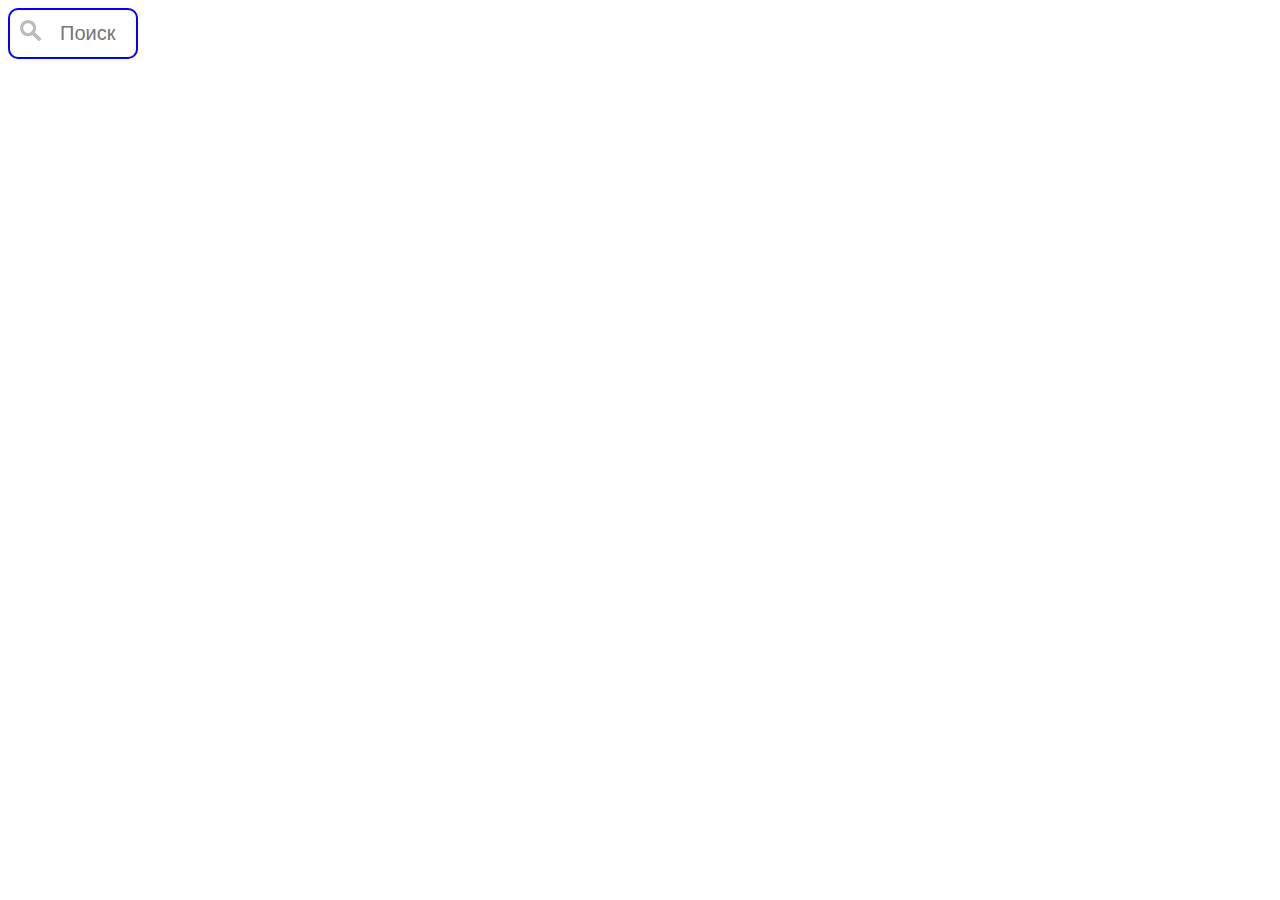
==== index.html @ 2b7bf2d6 "Animation Input" ====
<!DOCTYPE html>
<html lang="en">
  <head>
    <meta charset="UTF-8" />
    <meta name="viewport" content="width=device-width, initial-scale=1.0" />
    <meta http-equiv="X-UA-Compatible" content="ie=edge" />
    <title>Document</title>
    <link rel="stylesheet" href="style.css" />
  </head>
  <body>
    <form action="#">
      <input type="text" name="search" placeholder="Поиск" />
    </form>
  </body>
</html>
---- style.css ----
input[type=text]{
  width: 130px;
  box-sizing: border-box;
  border: 2px solid blue;
  border-radius:10px;
  font-size:20px;
  background-color: white;
  background-image: url(/img/searchicon.png);
  background-position: 10px 10px;
  background-repeat: no-repeat;
  padding: 12px 20px 12px 50px;
  transition: width 0.4s ease-in-out;
  transition: width 2s ease-in-out;
}
input[type=text]:focus{
  width: 100%;
}
/*
div.gallery{
  border: 1px solid #ccc;
}
div.gallery:hover{
  border: 1px solid #777;
}
div.gallery img{
  width: 100%;
  height: auto;
}
div.desc{
  padding: 15px;
  text-align: center;
}
*{
  box-sizing: border-box;
}
.responsive{
  padding: 0 6px;
  float: left;
  width: 24.9%;
}
@media only screen and (max-width:700px){
  .responsive{
    width: 49%;
    margin: 6px  0;
    
  }
}
@media only screen and (max-width:500px){
  .responsive{width: 100%;}
}
.clearfix:after {
  content: "";
  display: table;
  clear: both;
}


/* Inline таблица стилей #-1 | https://www.w3schools.com/css/tryit.asp?filename=trycss_sprites_nav */

#navlist li, #navlist a {
  /* height: auto; */
  height: 44px;
}

/*
.dropbtn{
  background-color: #4caf50;
  color:white;
  padding: 16px;
  font-size: 2em;
  border: none;
  cursor:pointer;
}
.dropdown{
  position: relative;
  display:inline-block;
}
.dropdown-content{
  display:none;
  position: absolute;
  background-color: #f9f9f9;
  min-width: 160px;
  box-shadow: 0px 8px 16px 0px rgba(0,0,0,0.2);
}
.dropdown-content a{
  color: black;
  padding: 12px 16px;
  text-decoration: none;
  display: block;
}
.dropdown-content a:hover{background-color: #f1f1f1;}
.dropdown:hover .dropdown-content{
  display:block;
}
.dropdown:hover .dropbth{
  background-color: #3e8e41;
}
/*
.dropdown{
  position:relative;
  display:inline-block;
}
.dropdown-content{
  display:none;
  position:absolute;
  background-color:#f9f9f9;
  min-width:160px;
  box-shadow:0px 8px 16px 0px rgba(0,0,0,0.2);
  padding:12px 16px;
}
.dropdown:hover .dropdown-content{
  display:block;
}

/*
body {
  margin: 0;
}
ul.sidenav {
  list-style-type: none;
  margin: 0;
  padding: 0;
  width: 25%;
  background-color: #f1f1f1;
  position: fixed;
  height: 100%;
  overflow: auto;
}
ul.sidenav li a {
  display: block;
  color: #000;
  padding: 8px 16px;
  text-decoration: none;
}
ul.sidenav li a.active {
  background-color: #4caf50;
  color: white;
}
ul.sidenav li a:hover:not(.active) {
  background-color: #555;
  color: white;
}
div.content {
  margin-left: 25%;
  padding: 1px 16px;
  height: 1000px;
}
@media screen and (max-width: 900px) {
  ul.sidenav {
    width: 100%;
    height: auto;
    position: relative;
  }
  ul.sidenav li a {
    float: left;
    padding: 15px;
  }
  div.content {
    margin-left: 0;
  }
}
@media screen and (max-width: 400px) {
  ul.sidenav li a {
    text-align: center;
    float: none;
  }
}
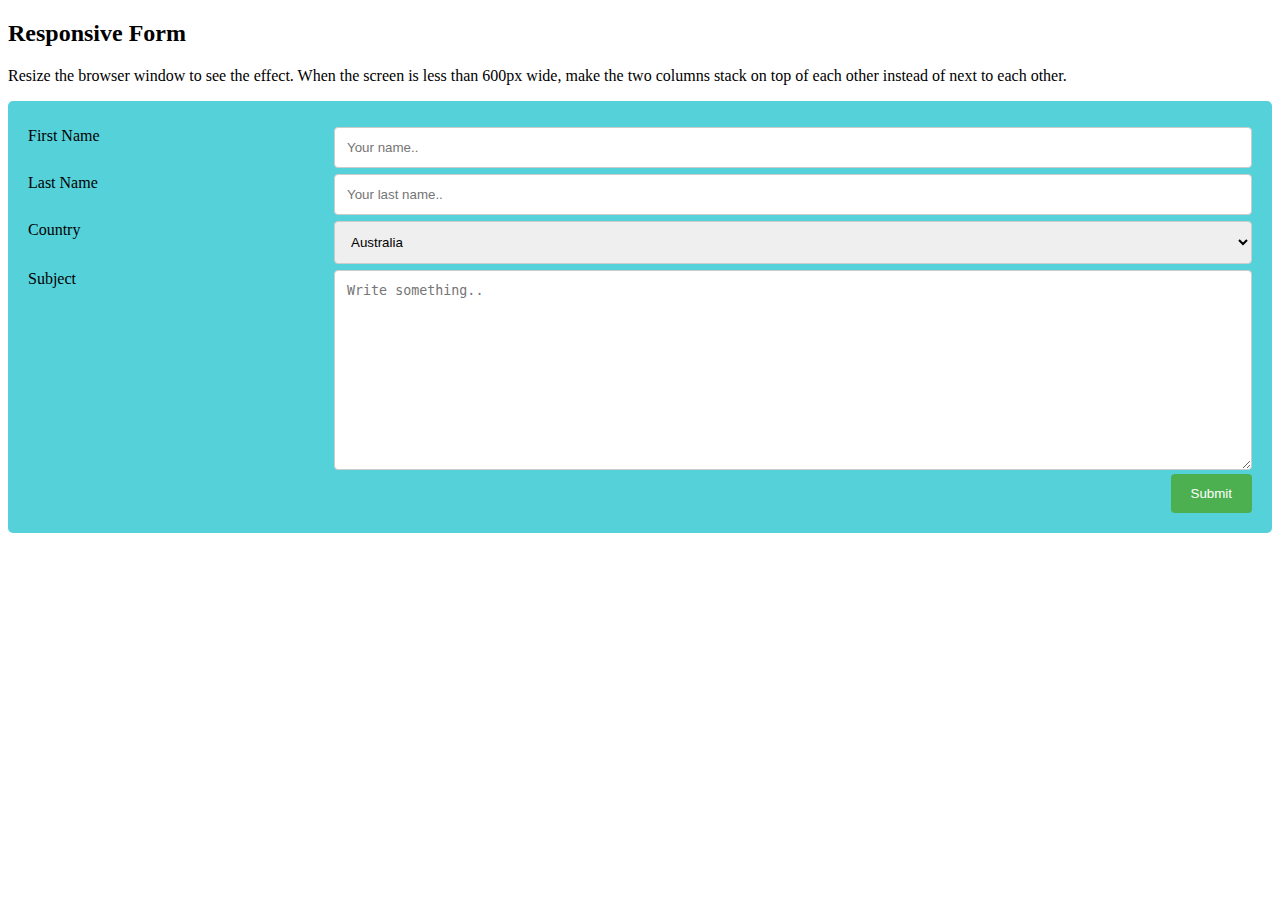
==== commit 45233771: "Form responsive" ====
--- a/index.html
+++ b/index.html
@@ -8,8 +8,70 @@
     <link rel="stylesheet" href="style.css" />
   </head>
   <body>
-    <form action="#">
-      <input type="text" name="search" placeholder="Поиск" />
-    </form>
+    <h2>Responsive Form</h2>
+    <p>
+      Resize the browser window to see the effect. When the screen is less than
+      600px wide, make the two columns stack on top of each other instead of
+      next to each other.
+    </p>
+
+    <div class="container">
+      <form action="/action_page.php">
+        <div class="row">
+          <div class="col-25">
+            <label for="fname">First Name</label>
+          </div>
+          <div class="col-75">
+            <input
+              type="text"
+              id="fname"
+              name="firstname"
+              placeholder="Your name.."
+            />
+          </div>
+        </div>
+        <div class="row">
+          <div class="col-25">
+            <label for="lname">Last Name</label>
+          </div>
+          <div class="col-75">
+            <input
+              type="text"
+              id="lname"
+              name="lastname"
+              placeholder="Your last name.."
+            />
+          </div>
+        </div>
+        <div class="row">
+          <div class="col-25">
+            <label for="country">Country</label>
+          </div>
+          <div class="col-75">
+            <select id="country" name="country">
+              <option value="australia">Australia</option>
+              <option value="canada">Canada</option>
+              <option value="usa">USA</option>
+            </select>
+          </div>
+        </div>
+        <div class="row">
+          <div class="col-25">
+            <label for="subject">Subject</label>
+          </div>
+          <div class="col-75">
+            <textarea
+              id="subject"
+              name="subject"
+              placeholder="Write something.."
+              style="height:200px"
+            ></textarea>
+          </div>
+        </div>
+        <div class="row">
+          <input type="submit" value="Submit" />
+        </div>
+      </form>
+    </div>
   </body>
 </html>
--- a/style.css
+++ b/style.css
@@ -1,4 +1,57 @@
-
+*{
+  box-sizing:border-box;
+}
+input[type=text], select, textarea {
+  width: 100%;
+  padding: 12px;
+  border: 1px solid #ccc;
+  border-radius: 4px;
+  resize: vertical;
+}
+label{
+  padding:12px,12px,12px,0;
+  display: inline-block;
+}
+input[type=submit]{
+background-color:#4caf50;
+color:white;
+padding:12px 20px;
+border:none;
+border-radius: 4px;
+cursor:help;
+float: right;
+
+}
+input[type=submit]:hover{
+  background-color:#4577a0;
+}
+.container{
+  border-radius: 5px;
+  background-color: #55d1da;
+  padding:20px;
+}
+.col-25{
+  float:left;
+  width:25%;
+  margin-top:6px;
+}
+.col-75{
+  float:left;
+  width:75%;
+  margin-top:6px;
+}
+.row:after{
+  content:"";
+  display:table;
+  clear:both;
+}
+@media screen and (max-width:600px){
+  .col-25,.col-75,input[type=submit]{
+    width:100%;
+    margin-top:0;
+  }
+}
+/*
 input[type=text]{
   width: 130px;
   box-sizing: border-box;
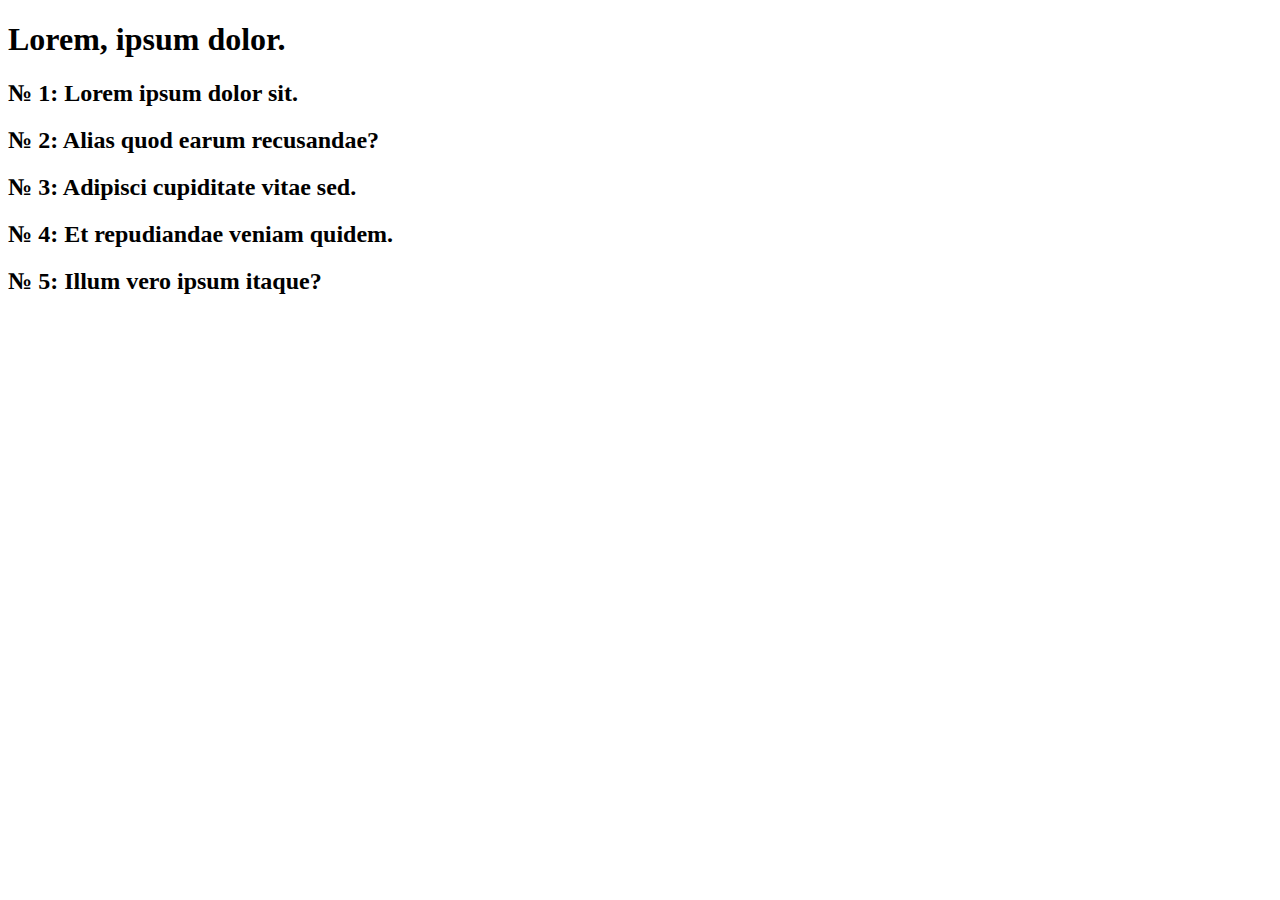
==== commit 621ee48c: "Использование счетчика" ====
--- a/index.html
+++ b/index.html
@@ -8,70 +8,11 @@
     <link rel="stylesheet" href="style.css" />
   </head>
   <body>
-    <h2>Responsive Form</h2>
-    <p>
-      Resize the browser window to see the effect. When the screen is less than
-      600px wide, make the two columns stack on top of each other instead of
-      next to each other.
-    </p>
-
-    <div class="container">
-      <form action="/action_page.php">
-        <div class="row">
-          <div class="col-25">
-            <label for="fname">First Name</label>
-          </div>
-          <div class="col-75">
-            <input
-              type="text"
-              id="fname"
-              name="firstname"
-              placeholder="Your name.."
-            />
-          </div>
-        </div>
-        <div class="row">
-          <div class="col-25">
-            <label for="lname">Last Name</label>
-          </div>
-          <div class="col-75">
-            <input
-              type="text"
-              id="lname"
-              name="lastname"
-              placeholder="Your last name.."
-            />
-          </div>
-        </div>
-        <div class="row">
-          <div class="col-25">
-            <label for="country">Country</label>
-          </div>
-          <div class="col-75">
-            <select id="country" name="country">
-              <option value="australia">Australia</option>
-              <option value="canada">Canada</option>
-              <option value="usa">USA</option>
-            </select>
-          </div>
-        </div>
-        <div class="row">
-          <div class="col-25">
-            <label for="subject">Subject</label>
-          </div>
-          <div class="col-75">
-            <textarea
-              id="subject"
-              name="subject"
-              placeholder="Write something.."
-              style="height:200px"
-            ></textarea>
-          </div>
-        </div>
-        <div class="row">
-          <input type="submit" value="Submit" />
-        </div>
-      </form>
-    </div>
+    <h1>Lorem, ipsum dolor.</h1>
+    <h2>Lorem ipsum dolor sit.</h2>
+    <h2>Alias quod earum recusandae?</h2>
+    <h2>Adipisci cupiditate vitae sed.</h2>
+    <h2>Et repudiandae veniam quidem.</h2>
+    <h2>Illum vero ipsum itaque?</h2>
   </body>
 </html>
--- a/style.css
+++ b/style.css
@@ -1,3 +1,10 @@
+body{counter-reset:sec;}
+h2:before{
+  counter-increment: sec;
+  content:"№ "counter(sec)":  "
+}
+
+/*
 *{
   box-sizing:border-box;
 }
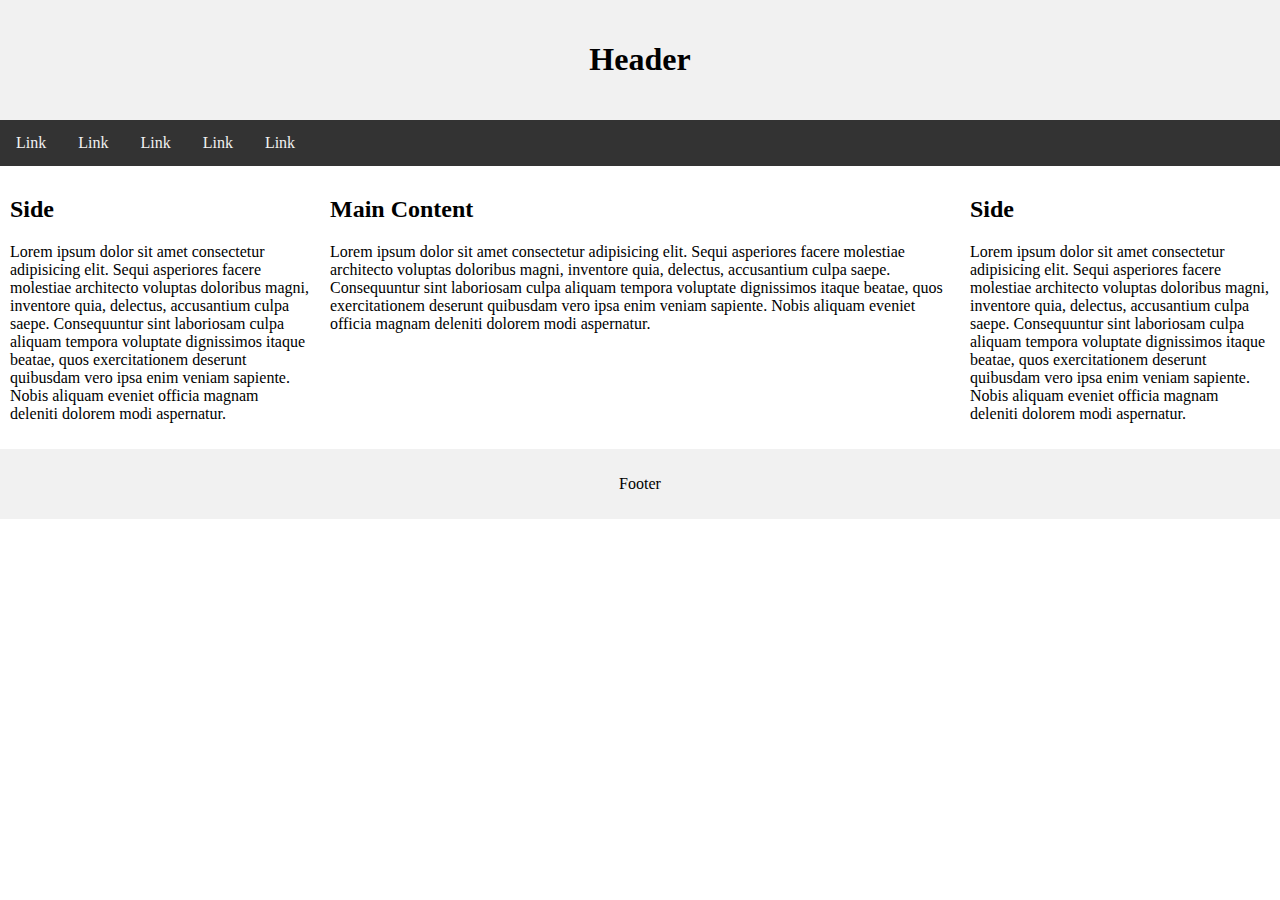
==== commit 88c3cd9b: "Классический 3-х колончатый сайт" ====
--- a/index.html
+++ b/index.html
@@ -8,11 +8,57 @@
     <link rel="stylesheet" href="style.css" />
   </head>
   <body>
-    <h1>Lorem, ipsum dolor.</h1>
-    <h2>Lorem ipsum dolor sit.</h2>
-    <h2>Alias quod earum recusandae?</h2>
-    <h2>Adipisci cupiditate vitae sed.</h2>
-    <h2>Et repudiandae veniam quidem.</h2>
-    <h2>Illum vero ipsum itaque?</h2>
+    <div class="header">
+      <h1>
+        Header
+      </h1>
+    </div>
+    <div class="topnav">
+      <a href="#">Link</a>
+      <a href="#">Link</a>
+      <a href="#">Link</a>
+      <a href="#">Link</a>
+      <a href="#">Link</a>
+    </div>
+    <div class="row">
+      <div class="colum side">
+        <h2>Side</h2>
+        <p>
+          Lorem ipsum dolor sit amet consectetur adipisicing elit. Sequi
+          asperiores facere molestiae architecto voluptas doloribus magni,
+          inventore quia, delectus, accusantium culpa saepe. Consequuntur sint
+          laboriosam culpa aliquam tempora voluptate dignissimos itaque beatae,
+          quos exercitationem deserunt quibusdam vero ipsa enim veniam sapiente.
+          Nobis aliquam eveniet officia magnam deleniti dolorem modi aspernatur.
+        </p>
+      </div>
+      <div class="colum middle">
+        <h2>Main Content</h2>
+        <p>
+          Lorem ipsum dolor sit amet consectetur adipisicing elit. Sequi
+          asperiores facere molestiae architecto voluptas doloribus magni,
+          inventore quia, delectus, accusantium culpa saepe. Consequuntur sint
+          laboriosam culpa aliquam tempora voluptate dignissimos itaque beatae,
+          quos exercitationem deserunt quibusdam vero ipsa enim veniam sapiente.
+          Nobis aliquam eveniet officia magnam deleniti dolorem modi aspernatur.
+        </p>
+      </div>
+      <div class="colum side">
+        <h2>Side</h2>
+        <p>
+          Lorem ipsum dolor sit amet consectetur adipisicing elit. Sequi
+          asperiores facere molestiae architecto voluptas doloribus magni,
+          inventore quia, delectus, accusantium culpa saepe. Consequuntur sint
+          laboriosam culpa aliquam tempora voluptate dignissimos itaque beatae,
+          quos exercitationem deserunt quibusdam vero ipsa enim veniam sapiente.
+          Nobis aliquam eveniet officia magnam deleniti dolorem modi aspernatur.
+        </p>
+      </div>
+    </div>
+    <div class="footer">
+      <p>
+        Footer
+      </p>
+    </div>
   </body>
 </html>
--- a/style.css
+++ b/style.css
@@ -1,228 +1,59 @@
-body{counter-reset:sec;}
-h2:before{
-  counter-increment: sec;
-  content:"№ "counter(sec)":  "
-}
-
-/*
-*{
-  box-sizing:border-box;
-}
-input[type=text], select, textarea {
-  width: 100%;
-  padding: 12px;
-  border: 1px solid #ccc;
-  border-radius: 4px;
-  resize: vertical;
-}
-label{
-  padding:12px,12px,12px,0;
-  display: inline-block;
-}
-input[type=submit]{
-background-color:#4caf50;
-color:white;
-padding:12px 20px;
-border:none;
-border-radius: 4px;
-cursor:help;
-float: right;
-
-}
-input[type=submit]:hover{
-  background-color:#4577a0;
-}
-.container{
-  border-radius: 5px;
-  background-color: #55d1da;
-  padding:20px;
-}
-.col-25{
-  float:left;
-  width:25%;
-  margin-top:6px;
-}
-.col-75{
-  float:left;
-  width:75%;
-  margin-top:6px;
-}
-.row:after{
-  content:"";
-  display:table;
-  clear:both;
-}
-@media screen and (max-width:600px){
-  .col-25,.col-75,input[type=submit]{
-    width:100%;
-    margin-top:0;
-  }
-}
-/*
-input[type=text]{
-  width: 130px;
-  box-sizing: border-box;
-  border: 2px solid blue;
-  border-radius:10px;
-  font-size:20px;
-  background-color: white;
-  background-image: url(/img/searchicon.png);
-  background-position: 10px 10px;
-  background-repeat: no-repeat;
-  padding: 12px 20px 12px 50px;
-  transition: width 0.4s ease-in-out;
-  transition: width 2s ease-in-out;
-}
-input[type=text]:focus{
-  width: 100%;
-}
-/*
-div.gallery{
-  border: 1px solid #ccc;
-}
-div.gallery:hover{
-  border: 1px solid #777;
-}
-div.gallery img{
-  width: 100%;
-  height: auto;
-}
-div.desc{
-  padding: 15px;
+.header {
+  background-color: #f1f1f1;
+  padding: 20px;
   text-align: center;
 }
-*{
+* {
   box-sizing: border-box;
 }
-.responsive{
-  padding: 0 6px;
+body {
+  margin: 0;
+}
+.topnav {
+  overflow: hidden;
+  background-color: #333;
+}
+.topnav a {
   float: left;
-  width: 24.9%;
+  display: block;
+  color: #f2f2f2;
+  text-align: center;
+  padding: 14px 16px;
+  text-decoration: none;
 }
-@media only screen and (max-width:700px){
-  .responsive{
-    width: 49%;
-    margin: 6px  0;
-    
-  }
+.topnav a:hover {
+  background-color: #ddd;
+  color: black;
 }
-@media only screen and (max-width:500px){
-  .responsive{width: 100%;}
+.colum {
+  float: left;
+  padding: 10px;
 }
-.clearfix:after {
+.colum.side {
+  width: 25%;
+}
+.colum.middle {
+  width: 50%;
+}
+.row:after {
   content: "";
   display: table;
   clear: both;
 }
-
-
-/* Inline таблица стилей #-1 | https://www.w3schools.com/css/tryit.asp?filename=trycss_sprites_nav */
-
-#navlist li, #navlist a {
-  /* height: auto; */
-  height: 44px;
-}
-
-/*
-.dropbtn{
-  background-color: #4caf50;
-  color:white;
-  padding: 16px;
-  font-size: 2em;
-  border: none;
-  cursor:pointer;
-}
-.dropdown{
-  position: relative;
-  display:inline-block;
-}
-.dropdown-content{
-  display:none;
-  position: absolute;
-  background-color: #f9f9f9;
-  min-width: 160px;
-  box-shadow: 0px 8px 16px 0px rgba(0,0,0,0.2);
-}
-.dropdown-content a{
-  color: black;
-  padding: 12px 16px;
-  text-decoration: none;
-  display: block;
-}
-.dropdown-content a:hover{background-color: #f1f1f1;}
-.dropdown:hover .dropdown-content{
-  display:block;
-}
-.dropdown:hover .dropbth{
-  background-color: #3e8e41;
-}
-/*
-.dropdown{
-  position:relative;
-  display:inline-block;
-}
-.dropdown-content{
-  display:none;
-  position:absolute;
-  background-color:#f9f9f9;
-  min-width:160px;
-  box-shadow:0px 8px 16px 0px rgba(0,0,0,0.2);
-  padding:12px 16px;
-}
-.dropdown:hover .dropdown-content{
-  display:block;
-}
-
-/*
-body {
-  margin: 0;
-}
-ul.sidenav {
-  list-style-type: none;
-  margin: 0;
-  padding: 0;
-  width: 25%;
+.footer {
   background-color: #f1f1f1;
-  position: fixed;
-  height: 100%;
-  overflow: auto;
-}
-ul.sidenav li a {
-  display: block;
-  color: #000;
-  padding: 8px 16px;
-  text-decoration: none;
-}
-ul.sidenav li a.active {
-  background-color: #4caf50;
-  color: white;
-}
-ul.sidenav li a:hover:not(.active) {
-  background-color: #555;
-  color: white;
-}
-div.content {
-  margin-left: 25%;
-  padding: 1px 16px;
-  height: 1000px;
+  padding: 10px;
+  text-align: center;
 }
 @media screen and (max-width: 900px) {
-  ul.sidenav {
-    width: 100%;
-    height: auto;
-    position: relative;
-  }
-  ul.sidenav li a {
-    float: left;
-    padding: 15px;
-  }
-  div.content {
-    margin-left: 0;
+  .colum.side,
+  .colum.middle {
+    width: 50%;
   }
 }
-@media screen and (max-width: 400px) {
-  ul.sidenav li a {
-    text-align: center;
-    float: none;
+@media screen and (max-width: 600px) {
+  .colum.side,
+  .colum.middle {
+    width: 100%;
   }
 }
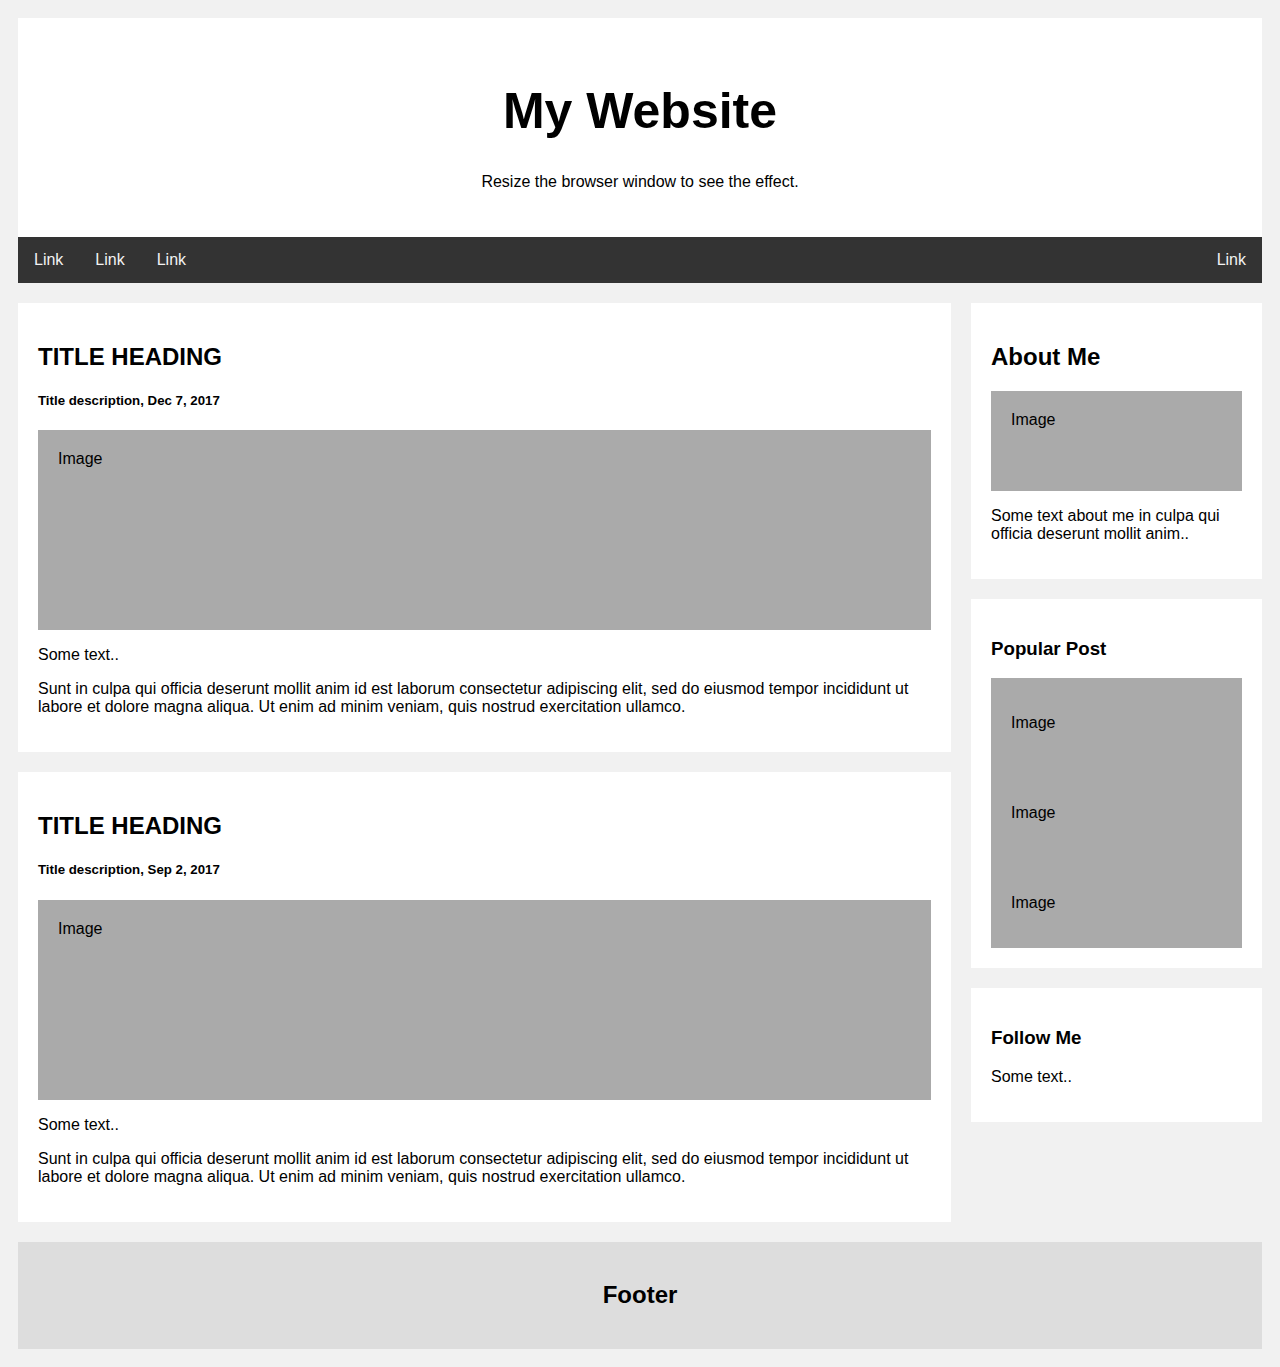
==== commit abf09ff2: "Еще один сайт с 3-мя отрисовками" ====
--- a/index.html
+++ b/index.html
@@ -9,56 +9,65 @@
   </head>
   <body>
     <div class="header">
-      <h1>
-        Header
-      </h1>
+      <h1>My Website</h1>
+      <p>Resize the browser window to see the effect.</p>
     </div>
+
     <div class="topnav">
       <a href="#">Link</a>
       <a href="#">Link</a>
       <a href="#">Link</a>
-      <a href="#">Link</a>
-      <a href="#">Link</a>
+      <a href="#" style="float:right">Link</a>
     </div>
+
     <div class="row">
-      <div class="colum side">
-        <h2>Side</h2>
-        <p>
-          Lorem ipsum dolor sit amet consectetur adipisicing elit. Sequi
-          asperiores facere molestiae architecto voluptas doloribus magni,
-          inventore quia, delectus, accusantium culpa saepe. Consequuntur sint
-          laboriosam culpa aliquam tempora voluptate dignissimos itaque beatae,
-          quos exercitationem deserunt quibusdam vero ipsa enim veniam sapiente.
-          Nobis aliquam eveniet officia magnam deleniti dolorem modi aspernatur.
-        </p>
+      <div class="leftcolumn">
+        <div class="card">
+          <h2>TITLE HEADING</h2>
+          <h5>Title description, Dec 7, 2017</h5>
+          <div class="fakeimg" style="height:200px;">Image</div>
+          <p>Some text..</p>
+          <p>
+            Sunt in culpa qui officia deserunt mollit anim id est laborum
+            consectetur adipiscing elit, sed do eiusmod tempor incididunt ut
+            labore et dolore magna aliqua. Ut enim ad minim veniam, quis nostrud
+            exercitation ullamco.
+          </p>
+        </div>
+        <div class="card">
+          <h2>TITLE HEADING</h2>
+          <h5>Title description, Sep 2, 2017</h5>
+          <div class="fakeimg" style="height:200px;">Image</div>
+          <p>Some text..</p>
+          <p>
+            Sunt in culpa qui officia deserunt mollit anim id est laborum
+            consectetur adipiscing elit, sed do eiusmod tempor incididunt ut
+            labore et dolore magna aliqua. Ut enim ad minim veniam, quis nostrud
+            exercitation ullamco.
+          </p>
+        </div>
       </div>
-      <div class="colum middle">
-        <h2>Main Content</h2>
-        <p>
-          Lorem ipsum dolor sit amet consectetur adipisicing elit. Sequi
-          asperiores facere molestiae architecto voluptas doloribus magni,
-          inventore quia, delectus, accusantium culpa saepe. Consequuntur sint
-          laboriosam culpa aliquam tempora voluptate dignissimos itaque beatae,
-          quos exercitationem deserunt quibusdam vero ipsa enim veniam sapiente.
-          Nobis aliquam eveniet officia magnam deleniti dolorem modi aspernatur.
-        </p>
-      </div>
-      <div class="colum side">
-        <h2>Side</h2>
-        <p>
-          Lorem ipsum dolor sit amet consectetur adipisicing elit. Sequi
-          asperiores facere molestiae architecto voluptas doloribus magni,
-          inventore quia, delectus, accusantium culpa saepe. Consequuntur sint
-          laboriosam culpa aliquam tempora voluptate dignissimos itaque beatae,
-          quos exercitationem deserunt quibusdam vero ipsa enim veniam sapiente.
-          Nobis aliquam eveniet officia magnam deleniti dolorem modi aspernatur.
-        </p>
+      <div class="rightcolumn">
+        <div class="card">
+          <h2>About Me</h2>
+          <div class="fakeimg" style="height:100px;">Image</div>
+          <p>Some text about me in culpa qui officia deserunt mollit anim..</p>
+        </div>
+        <div class="card">
+          <h3>Popular Post</h3>
+          <div class="fakeimg"><p>Image</p></div>
+          <div class="fakeimg"><p>Image</p></div>
+          <div class="fakeimg"><p>Image</p></div>
+        </div>
+        <div class="card">
+          <h3>Follow Me</h3>
+          <p>Some text..</p>
+        </div>
       </div>
     </div>
+
     <div class="footer">
-      <p>
-        Footer
-      </p>
+      <h2>Footer</h2>
     </div>
   </body>
 </html>
--- a/style.css
+++ b/style.css
@@ -1,18 +1,31 @@
-.header {
-  background-color: #f1f1f1;
-  padding: 20px;
-  text-align: center;
-}
 * {
   box-sizing: border-box;
 }
+
 body {
-  margin: 0;
+  font-family: Arial;
+  padding: 10px;
+  background: #f1f1f1;
 }
+
+/* Header/Blog Title */
+.header {
+  padding: 30px;
+  text-align: center;
+  background: white;
+}
+
+.header h1 {
+  font-size: 50px;
+}
+
+/* Style the top navigation bar */
 .topnav {
   overflow: hidden;
   background-color: #333;
 }
+
+/* Style the topnav links */
 .topnav a {
   float: left;
   display: block;
@@ -21,39 +34,66 @@
   padding: 14px 16px;
   text-decoration: none;
 }
+
+/* Change color on hover */
 .topnav a:hover {
   background-color: #ddd;
   color: black;
 }
-.colum {
+
+/* Create two unequal columns that floats next to each other */
+/* Left column */
+.leftcolumn {
   float: left;
-  padding: 10px;
+  width: 75%;
 }
-.colum.side {
+
+/* Right column */
+.rightcolumn {
+  float: left;
   width: 25%;
+  background-color: #f1f1f1;
+  padding-left: 20px;
 }
-.colum.middle {
-  width: 50%;
+
+/* Fake image */
+.fakeimg {
+  background-color: #aaa;
+  width: 100%;
+  padding: 20px;
 }
+
+/* Add a card effect for articles */
+.card {
+  background-color: white;
+  padding: 20px;
+  margin-top: 20px;
+}
+
+/* Clear floats after the columns */
 .row:after {
   content: "";
   display: table;
   clear: both;
 }
+
+/* Footer */
 .footer {
-  background-color: #f1f1f1;
-  padding: 10px;
+  padding: 20px;
   text-align: center;
+  background: #ddd;
+  margin-top: 20px;
 }
-@media screen and (max-width: 900px) {
-  .colum.side,
-  .colum.middle {
-    width: 50%;
+@media screen and (max-width: 800px) {
+  .leftcolumn,
+  .rightcolumn {
+    width: 100%;
+    padding: 0;
   }
 }
-@media screen and (max-width: 600px) {
-  .colum.side,
-  .colum.middle {
+@media screen and (max-width: 400px) {
+  .topnav a {
+    float: none;
     width: 100%;
   }
 }
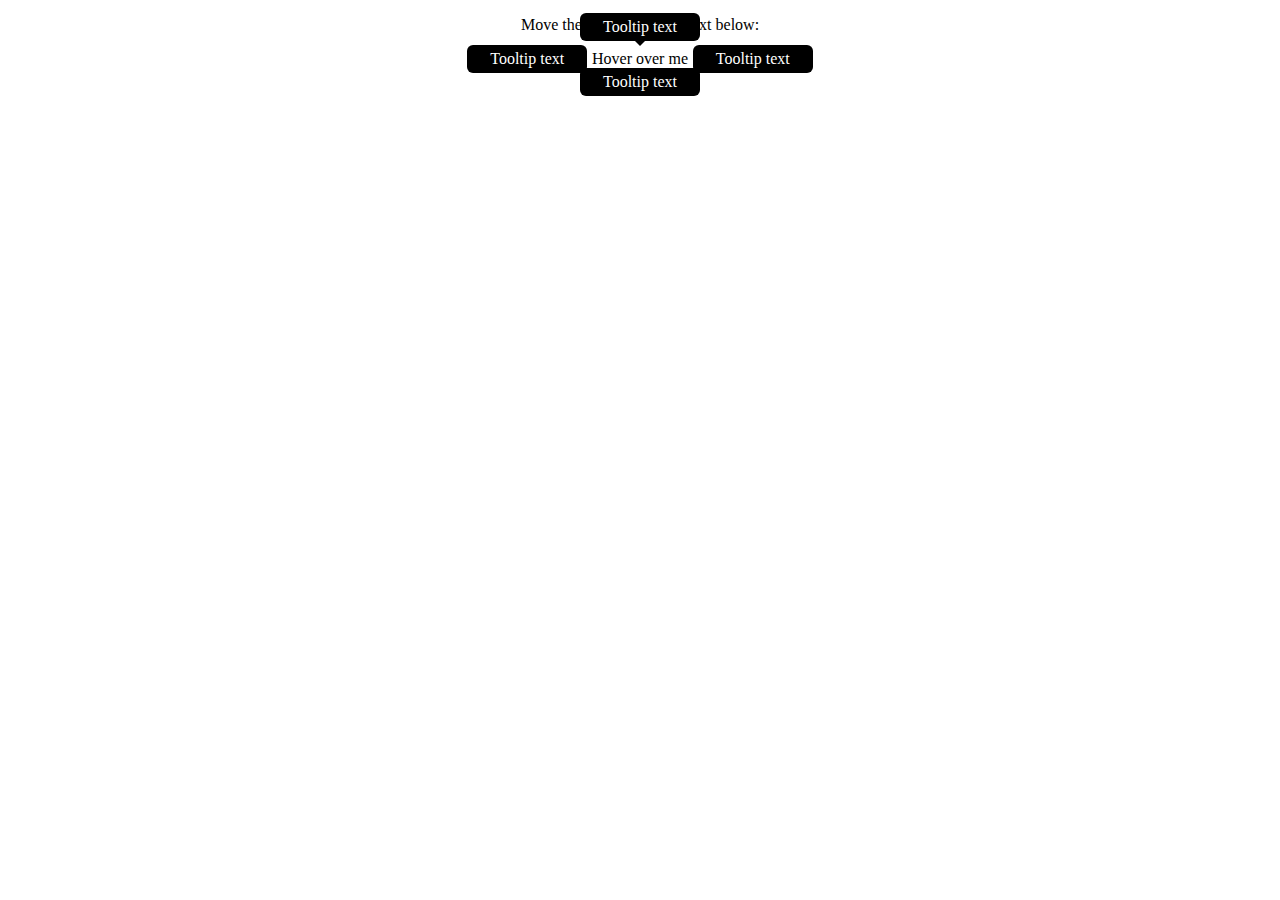
==== commit 4e830960: "Всплывающая подсказка с треугольником" ====
--- a/index.html
+++ b/index.html
@@ -8,66 +8,13 @@
     <link rel="stylesheet" href="style.css" />
   </head>
   <body>
-    <div class="header">
-      <h1>My Website</h1>
-      <p>Resize the browser window to see the effect.</p>
-    </div>
-
-    <div class="topnav">
-      <a href="#">Link</a>
-      <a href="#">Link</a>
-      <a href="#">Link</a>
-      <a href="#" style="float:right">Link</a>
-    </div>
-
-    <div class="row">
-      <div class="leftcolumn">
-        <div class="card">
-          <h2>TITLE HEADING</h2>
-          <h5>Title description, Dec 7, 2017</h5>
-          <div class="fakeimg" style="height:200px;">Image</div>
-          <p>Some text..</p>
-          <p>
-            Sunt in culpa qui officia deserunt mollit anim id est laborum
-            consectetur adipiscing elit, sed do eiusmod tempor incididunt ut
-            labore et dolore magna aliqua. Ut enim ad minim veniam, quis nostrud
-            exercitation ullamco.
-          </p>
-        </div>
-        <div class="card">
-          <h2>TITLE HEADING</h2>
-          <h5>Title description, Sep 2, 2017</h5>
-          <div class="fakeimg" style="height:200px;">Image</div>
-          <p>Some text..</p>
-          <p>
-            Sunt in culpa qui officia deserunt mollit anim id est laborum
-            consectetur adipiscing elit, sed do eiusmod tempor incididunt ut
-            labore et dolore magna aliqua. Ut enim ad minim veniam, quis nostrud
-            exercitation ullamco.
-          </p>
-        </div>
-      </div>
-      <div class="rightcolumn">
-        <div class="card">
-          <h2>About Me</h2>
-          <div class="fakeimg" style="height:100px;">Image</div>
-          <p>Some text about me in culpa qui officia deserunt mollit anim..</p>
-        </div>
-        <div class="card">
-          <h3>Popular Post</h3>
-          <div class="fakeimg"><p>Image</p></div>
-          <div class="fakeimg"><p>Image</p></div>
-          <div class="fakeimg"><p>Image</p></div>
-        </div>
-        <div class="card">
-          <h3>Follow Me</h3>
-          <p>Some text..</p>
-        </div>
-      </div>
-    </div>
-
-    <div class="footer">
-      <h2>Footer</h2>
+    <p>Move the mouse over the text below:</p>
+    <div class="tooltip">
+      Hover over me
+      <span class="tooltiptextleft">Tooltip text</span>
+      <span class="tooltiptextright">Tooltip text</span>
+      <span class="tooltiptextbottom">Tooltip text</span>
+      <span class="tooltiptexttop">Tooltip text</span>
     </div>
   </body>
 </html>
--- a/style.css
+++ b/style.css
@@ -1,99 +1,72 @@
-* {
-  box-sizing: border-box;
+body {
+  text-align: center;
+  /*font-size: 2em;*/
 }
-
-body {
-  font-family: Arial;
-  padding: 10px;
-  background: #f1f1f1;
+.tooltip {
+  position: relative;
+  display: inline-block;
+  border-bottom: 1px solid dotted black;
 }
-
-/* Header/Blog Title */
-.header {
-  padding: 30px;
+.tooltip .tooltiptextleft {
+  /*visibility: hidden;*/
+  width: 120px;
+  background-color: black;
+  color: #fff;
   text-align: center;
-  background: white;
+  border-radius: 6px;
+  padding: 5px 0;
+  position: absolute;
+  top: -5px;
+  left: 105%;
 }
-
-.header h1 {
-  font-size: 50px;
+.tooltip .tooltiptextright {
+  /*visibility: hidden;*/
+  width: 120px;
+  background-color: black;
+  color: #fff;
+  text-align: center;
+  border-radius: 6px;
+  padding: 5px 0;
+  position: absolute;
+  top: -5px;
+  right: 105%;
 }
-
-/* Style the top navigation bar */
-.topnav {
-  overflow: hidden;
-  background-color: #333;
+.tooltip .tooltiptextbottom {
+  /*visibility: hidden;*/
+  width: 120px;
+  background-color: black;
+  color: #fff;
+  text-align: center;
+  border-radius: 6px;
+  padding: 5px 0;
+  position: absolute;
+  top: 100%;
+  left: 50%;
+  margin-left: -60px;
 }
-
-/* Style the topnav links */
-.topnav a {
-  float: left;
-  display: block;
-  color: #f2f2f2;
+.tooltip .tooltiptexttop {
+  /*visibility: hidden;*/
+  width: 120px;
+  background-color: black;
+  color: #fff;
   text-align: center;
-  padding: 14px 16px;
-  text-decoration: none;
+  border-radius: 6px;
+  padding: 5px 0;
+  position: absolute;
+  bottom: 150%;
+  left: 50%;
+  margin-left: -60px;
 }
-
-/* Change color on hover */
-.topnav a:hover {
-  background-color: #ddd;
-  color: black;
+.tooltip:hover .tooltiptextleft {
+  visibility: hidden;
 }
-
-/* Create two unequal columns that floats next to each other */
-/* Left column */
-.leftcolumn {
-  float: left;
-  width: 75%;
+.tooltip .tooltiptexttop::after {
+  content: "";
+  position: absolute;
+  top: 100%;
+  left: 50%;
+  margin-left: -5px;
+  border-width: 5px;
+  border-style: solid;
+  border-color: black transparent transparent transparent;
 }
-
-/* Right column */
-.rightcolumn {
-  float: left;
-  width: 25%;
-  background-color: #f1f1f1;
-  padding-left: 20px;
-}
-
-/* Fake image */
-.fakeimg {
-  background-color: #aaa;
-  width: 100%;
-  padding: 20px;
-}
-
-/* Add a card effect for articles */
-.card {
-  background-color: white;
-  padding: 20px;
-  margin-top: 20px;
-}
-
-/* Clear floats after the columns */
-.row:after {
-  content: "";
-  display: table;
-  clear: both;
-}
-
-/* Footer */
-.footer {
-  padding: 20px;
-  text-align: center;
-  background: #ddd;
-  margin-top: 20px;
-}
-@media screen and (max-width: 800px) {
-  .leftcolumn,
-  .rightcolumn {
-    width: 100%;
-    padding: 0;
-  }
-}
-@media screen and (max-width: 400px) {
-  .topnav a {
-    float: none;
-    width: 100%;
-  }
-}
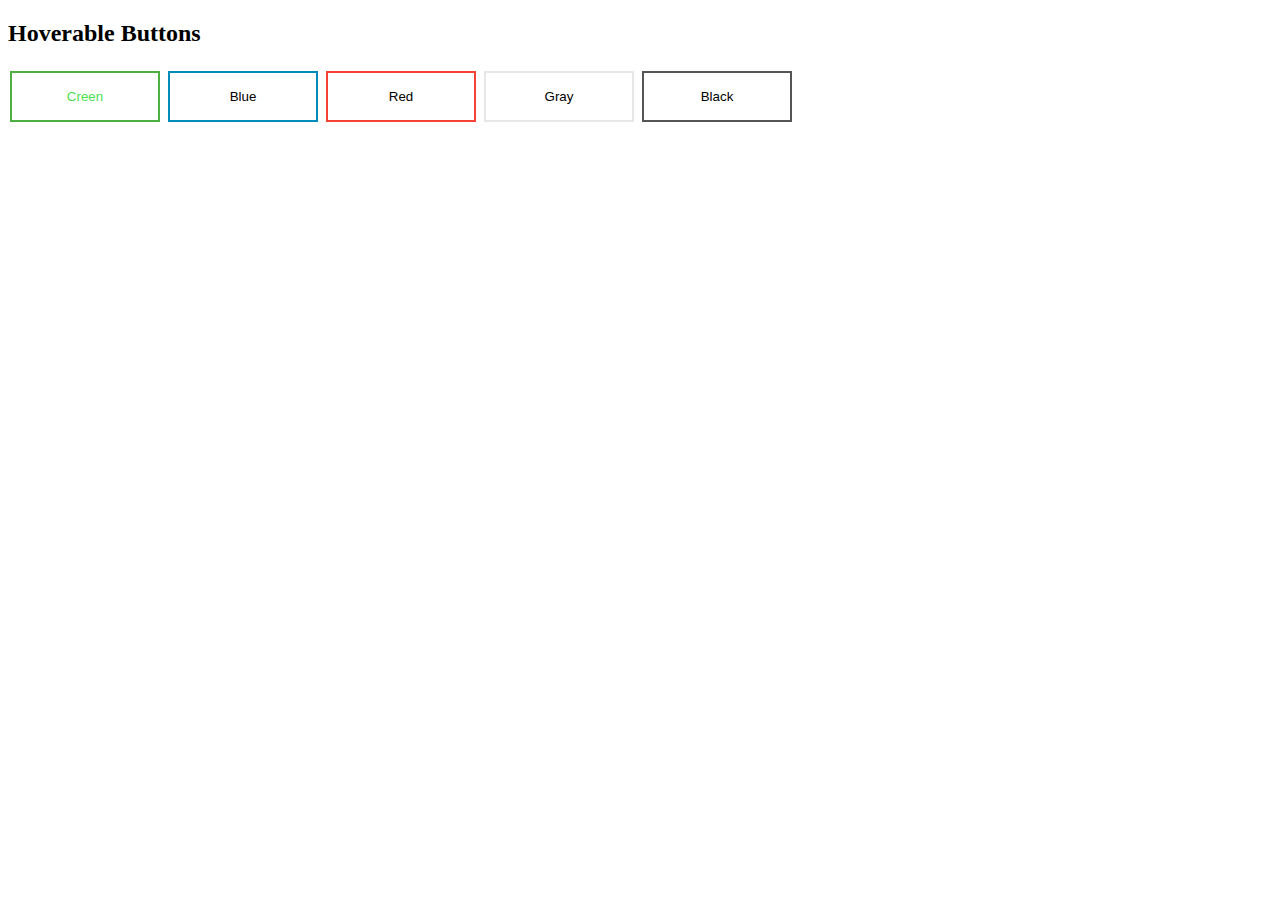
==== commit bc1e76f5: "5 Кнопок" ====
--- a/index.html
+++ b/index.html
@@ -8,13 +8,13 @@
     <link rel="stylesheet" href="style.css" />
   </head>
   <body>
-    <p>Move the mouse over the text below:</p>
-    <div class="tooltip">
-      Hover over me
-      <span class="tooltiptextleft">Tooltip text</span>
-      <span class="tooltiptextright">Tooltip text</span>
-      <span class="tooltiptextbottom">Tooltip text</span>
-      <span class="tooltiptexttop">Tooltip text</span>
-    </div>
+    <h2>Hoverable Buttons</h2>
+    <button class="button button1">
+      <span>Creen</span>
+    </button>
+    <button class="button button2">Blue</button>
+    <button class="button button3">Red</button>
+    <button class="button button4">Gray</button>
+    <button class="button button5">Black</button>
   </body>
 </html>
--- a/style.css
+++ b/style.css
@@ -1,72 +1,78 @@
-body {
+.button {
+  background-color: #4caf50;
+  border: none;
+  color: white;
+  padding: 16px 1px;
   text-align: center;
-  /*font-size: 2em;*/
+  text-decoration: none;
+  display: inline-block;
+  margin: 4px 2px;
+  cursor: pointer;
+  transition-duration: 0.4s;
+  width: 150px;
 }
-.tooltip {
-  position: relative;
-  display: inline-block;
-  border-bottom: 1px solid dotted black;
+.button1 {
+  background-color: white;
+  color: #4cdf50;
+  border: 2px solid #4caf40;
 }
-.tooltip .tooltiptextleft {
-  /*visibility: hidden;*/
-  width: 120px;
-  background-color: black;
-  color: #fff;
-  text-align: center;
-  border-radius: 6px;
-  padding: 5px 0;
+.button1:hover {
+  background-color: #4cdf50;
+  color: white;
+  }
+.button1:hover::after{
+ 
+  content:'\00bb';
+  transition: 1s;
   position: absolute;
-  top: -5px;
-  left: 105%;
+  top: 0;
+  right: -20px;
 }
-.tooltip .tooltiptextright {
-  /*visibility: hidden;*/
-  width: 120px;
-  background-color: black;
-  color: #fff;
-  text-align: center;
-  border-radius: 6px;
-  padding: 5px 0;
+.button2 {
+  background-color: white;
+  color: black;
+  border: 2px solid #008cba;
+}
+.button2:hover {
+  background-color: #008cba;
+  color: white;
+}
+.button3 {
+  background-color: white;
+  color: black;
+  border: 2px solid #f44336;
+}
+.button3:hover {
+  background-color: #f44336;
+  color: white;
+}
+.button4 {
+  background-color: white;
+  color: black;
+  border: 2px solid #e7e7e7;
+}
+.button4:hover {
+  background-color: #e7e7e7;
+  color: black;
+  border: 2px solid #555555;
+}
+.button5 {
+  background-color: white;
+  color: black;
+  border: 2px solid #555555;
+}
+.button5:hover {
+  background-color: #555555;
+  color: white;
+}
+/*
+span::after:hover {
+  content: "\00bb";
+  color: black;
+  /*
   position: absolute;
-  top: -5px;
-  right: 105%;
+  opacity: 0;
+  top: 0;
+  right: -20px;
+  transition: 0.5s;*/
 }
-.tooltip .tooltiptextbottom {
-  /*visibility: hidden;*/
-  width: 120px;
-  background-color: black;
-  color: #fff;
-  text-align: center;
-  border-radius: 6px;
-  padding: 5px 0;
-  position: absolute;
-  top: 100%;
-  left: 50%;
-  margin-left: -60px;
-}
-.tooltip .tooltiptexttop {
-  /*visibility: hidden;*/
-  width: 120px;
-  background-color: black;
-  color: #fff;
-  text-align: center;
-  border-radius: 6px;
-  padding: 5px 0;
-  position: absolute;
-  bottom: 150%;
-  left: 50%;
-  margin-left: -60px;
-}
-.tooltip:hover .tooltiptextleft {
-  visibility: hidden;
-}
-.tooltip .tooltiptexttop::after {
-  content: "";
-  position: absolute;
-  top: 100%;
-  left: 50%;
-  margin-left: -5px;
-  border-width: 5px;
-  border-style: solid;
-  border-color: black transparent transparent transparent;
-}
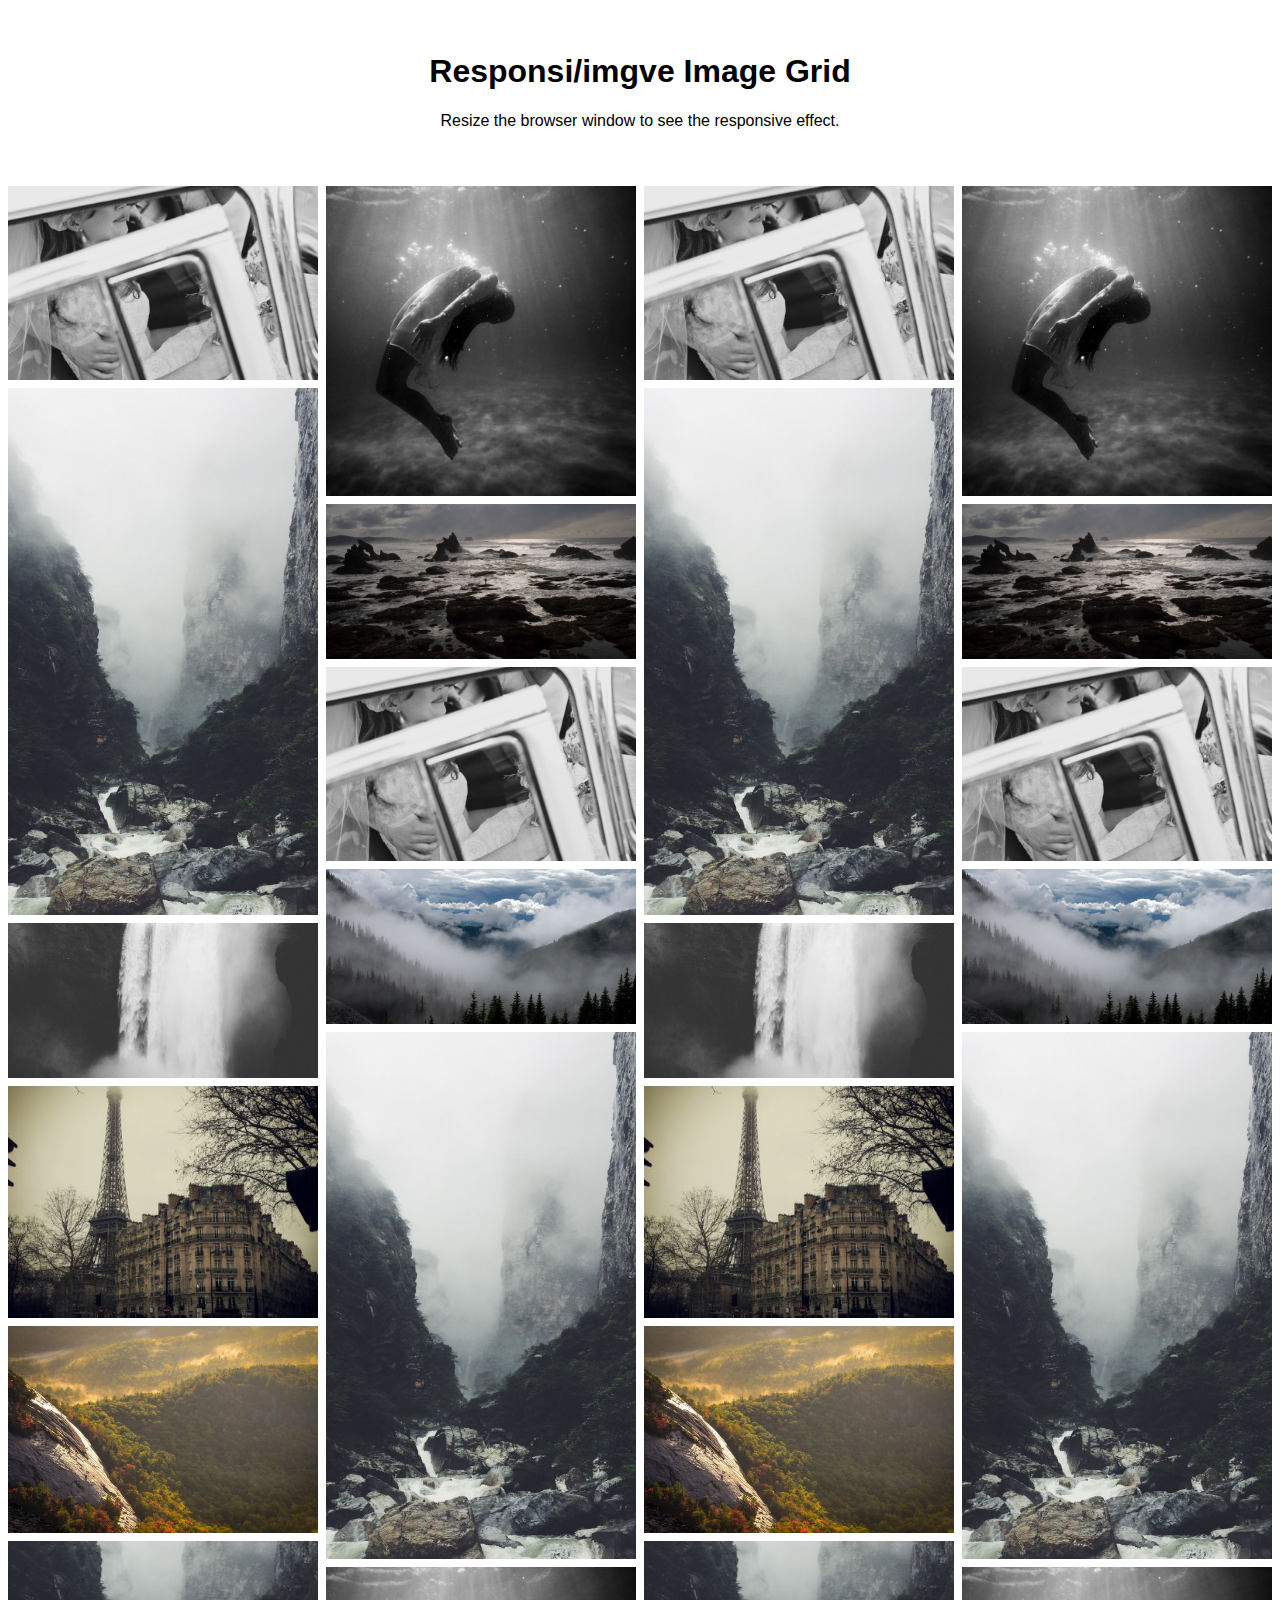
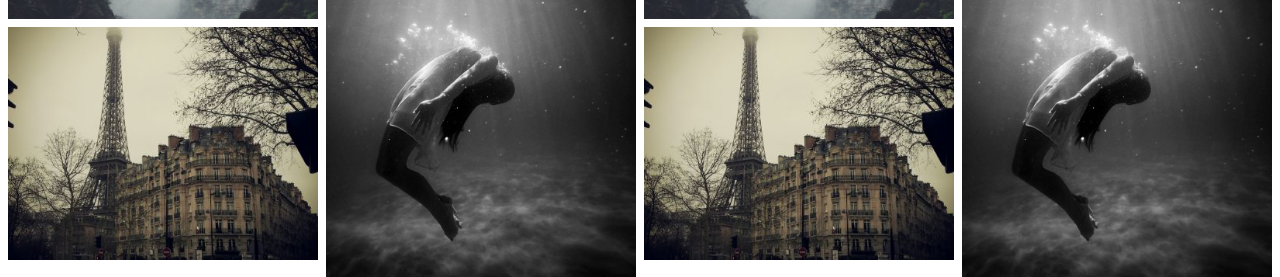
==== commit 329b35eb: "Flex Photo Gallery" ====
--- a/index.html
+++ b/index.html
@@ -8,13 +8,51 @@
     <link rel="stylesheet" href="style.css" />
   </head>
   <body>
-    <h2>Hoverable Buttons</h2>
-    <button class="button button1">
-      <span>Creen</span>
-    </button>
-    <button class="button button2">Blue</button>
-    <button class="button button3">Red</button>
-    <button class="button button4">Gray</button>
-    <button class="button button5">Black</button>
+    <!-- Header -->
+    <div class="header">
+      <h1>Responsi/imgve Image Grid</h1>
+      <p>Resize the browser window to see the responsive effect.</p>
+    </div>
+
+    <!-- Photo Grid -->
+    <div class="row">
+      <div class="column">
+        <img src="/img/w3images/wedding.jpg" style="width:100%" />
+        <img src="/img/w3images/rocks.jpg" style="width:100%" />
+        <img src="/img/w3images/falls2.jpg" style="width:100%" />
+        <img src="/img/w3images/paris.jpg" style="width:100%" />
+        <img src="/img/w3images/nature.jpg" style="width:100%" />
+        <img src="/img/w3images/mist.jpg" style="width:100%" />
+        <img src="/img/w3images/paris.jpg" style="width:100%" />
+      </div>
+
+      <div class="column">
+        <img src="/img/w3images/underwater.jpg" style="width:100%" />
+        <img src="/img/w3images/ocean.jpg" style="width:100%" />
+        <img src="/img/w3images/wedding.jpg" style="width:100%" />
+        <img src="/img/w3images/mountainskies.jpg" style="width:100%" />
+        <img src="/img/w3images/rocks.jpg" style="width:100%" />
+        <img src="/img/w3images/underwater.jpg" style="width:100%" />
+      </div>
+
+      <div class="column">
+        <img src="/img/w3images/wedding.jpg" style="width:100%" />
+        <img src="/img/w3images/rocks.jpg" style="width:100%" />
+        <img src="/img/w3images/falls2.jpg" style="width:100%" />
+        <img src="/img/w3images/paris.jpg" style="width:100%" />
+        <img src="/img/w3images/nature.jpg" style="width:100%" />
+        <img src="/img/w3images/mist.jpg" style="width:100%" />
+        <img src="/img/w3images/paris.jpg" style="width:100%" />
+      </div>
+
+      <div class="column">
+        <img src="/img/w3images/underwater.jpg" style="width:100%" />
+        <img src="/img/w3images/ocean.jpg" style="width:100%" />
+        <img src="/img/w3images/wedding.jpg" style="width:100%" />
+        <img src="/img/w3images/mountainskies.jpg" style="width:100%" />
+        <img src="/img/w3images/rocks.jpg" style="width:100%" />
+        <img src="/img/w3images/underwater.jpg" style="width:100%" />
+      </div>
+    </div>
   </body>
 </html>
--- a/style.css
+++ b/style.css
@@ -1,78 +1,47 @@
-.button {
-  background-color: #4caf50;
-  border: none;
-  color: white;
-  padding: 16px 1px;
+* {
+  box-sizing: border-box;
+}
+
+body {
+  margin: 0;
+  font-family: Arial;
+}
+
+.header {
   text-align: center;
-  text-decoration: none;
-  display: inline-block;
-  margin: 4px 2px;
-  cursor: pointer;
-  transition-duration: 0.4s;
-  width: 150px;
+  padding: 32px;
 }
-.button1 {
-  background-color: white;
-  color: #4cdf50;
-  border: 2px solid #4caf40;
+
+.row {
+  display: flex;
+  flex-wrap: wrap;
+  padding: 0 4px;
 }
-.button1:hover {
-  background-color: #4cdf50;
-  color: white;
+
+/* Create four equal columns that sits next to each other */
+.column {
+  flex: 25%;
+  max-width: 25%;
+  padding: 0 4px;
+}
+
+.column img {
+  margin-top: 8px;
+  vertical-align: middle;
+}
+
+/* Responsive layout - makes a two column-layout instead of four columns */
+@media (max-width: 800px) {
+  .column {
+    flex: 50%;
+    max-width: 50%;
   }
-.button1:hover::after{
- 
-  content:'\00bb';
-  transition: 1s;
-  position: absolute;
-  top: 0;
-  right: -20px;
 }
-.button2 {
-  background-color: white;
-  color: black;
-  border: 2px solid #008cba;
+
+/* Responsive layout - makes the two columns stack on top of each other instead of next to each other */
+@media (max-width: 600px) {
+  .column {
+    flex: 100%;
+    max-width: 100%;
+  }
 }
-.button2:hover {
-  background-color: #008cba;
-  color: white;
-}
-.button3 {
-  background-color: white;
-  color: black;
-  border: 2px solid #f44336;
-}
-.button3:hover {
-  background-color: #f44336;
-  color: white;
-}
-.button4 {
-  background-color: white;
-  color: black;
-  border: 2px solid #e7e7e7;
-}
-.button4:hover {
-  background-color: #e7e7e7;
-  color: black;
-  border: 2px solid #555555;
-}
-.button5 {
-  background-color: white;
-  color: black;
-  border: 2px solid #555555;
-}
-.button5:hover {
-  background-color: #555555;
-  color: white;
-}
-/*
-span::after:hover {
-  content: "\00bb";
-  color: black;
-  /*
-  position: absolute;
-  opacity: 0;
-  top: 0;
-  right: -20px;
-  transition: 0.5s;*/
-}
